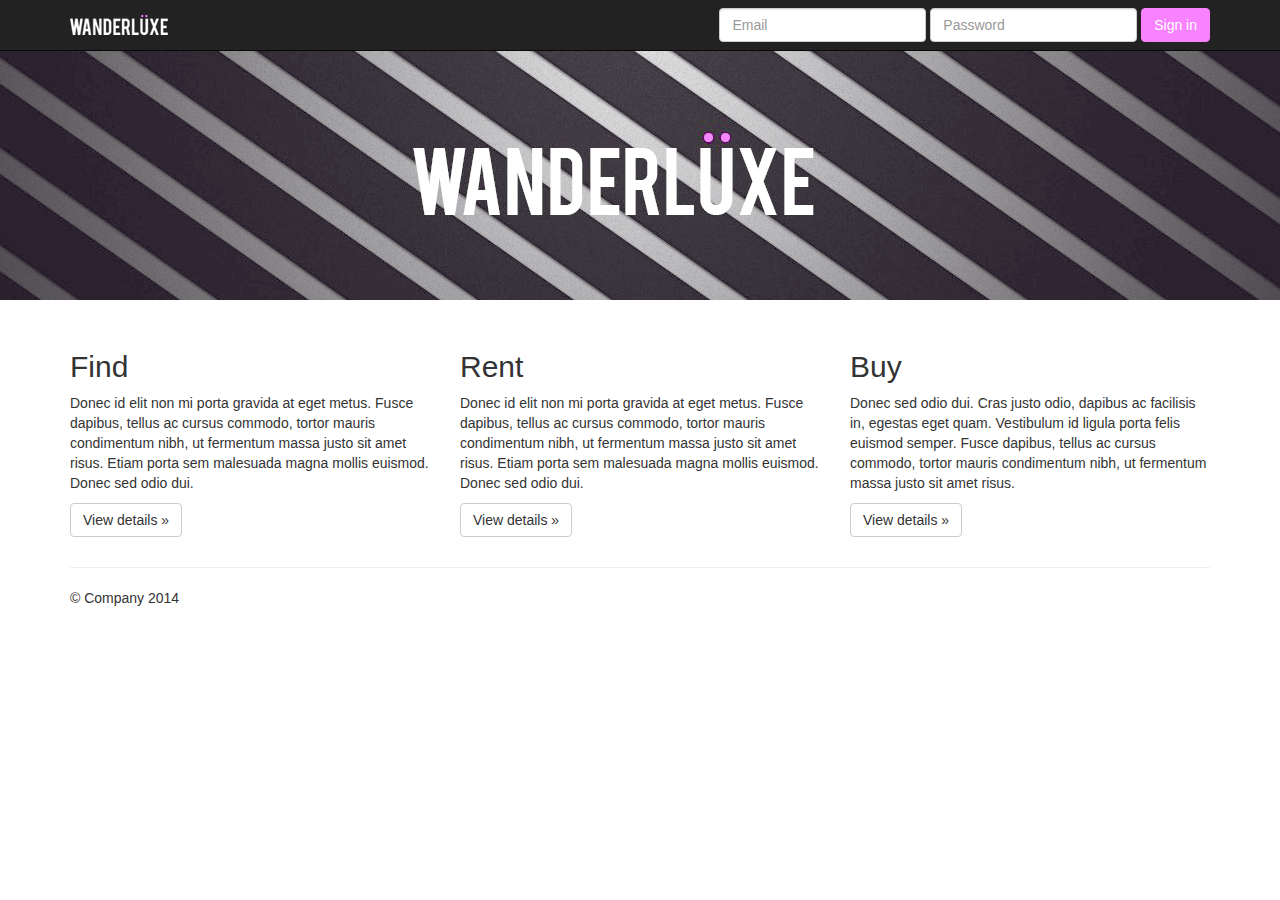
==== index.html @ a994a81a "Initialize repository" ====
<!DOCTYPE html>
<html lang="en">
  <head>
    <meta charset="utf-8">
    <meta http-equiv="X-UA-Compatible" content="IE=edge">
    <meta name="viewport" content="width=device-width, initial-scale=1">
    <link rel="stylesheet" type="text/css" href="css/bootstrap.css">
    <title>WANDERLÜXE</title>
  </head>
  <body>
    <nav class="navbar navbar-inverse navbar-fixed-top" role="navigation">
      <div class="container">
        <div class="navbar-header">
          <button type="button" class="navbar-toggle collapsed" data-toggle="collapse" data-target="#navbar" aria-expanded="false" aria-controls="navbar">
            <span class="sr-only">Toggle navigation</span>
            <span class="icon-bar"></span>
            <span class="icon-bar"></span>
            <span class="icon-bar"></span>
          </button>
          <a class="navbar-brand" href="#"><img src="images/logo_small.png" /></a>
        </div>
        <div id="navbar" class="navbar-collapse collapse">
          <form class="navbar-form navbar-right" role="form">
            <div class="form-group">
              <input type="text" placeholder="Email" class="form-control">
            </div>
            <div class="form-group">
              <input type="password" placeholder="Password" class="form-control">
            </div>
            <button type="submit" class="btn btn-success">Sign in</button>
          </form>
        </div><!--/.navbar-collapse -->
      </div>
    </nav>

    <div class="jumbotron">
      <div class="container">
        <!--<h1>Welcome!</h1>
        <p>Find the dress. Rent the dress. Buy the dress.</p>
        <p><a class="btn btn-primary btn-lg" href="#" role="button">Learn more »</a></p>-->
      </div>
    </div>
    <div class="container">
      <!-- Example row of columns -->
      <div class="row">
        <div class="col-md-4">
          <h2>Find</h2>
          <p>Donec id elit non mi porta gravida at eget metus. Fusce dapibus, tellus ac cursus commodo, tortor mauris condimentum nibh, ut fermentum massa justo sit amet risus. Etiam porta sem malesuada magna mollis euismod. Donec sed odio dui. </p>
          <p><a class="btn btn-default" href="#" role="button">View details »</a></p>
        </div>
        <div class="col-md-4">
          <h2>Rent</h2>
          <p>Donec id elit non mi porta gravida at eget metus. Fusce dapibus, tellus ac cursus commodo, tortor mauris condimentum nibh, ut fermentum massa justo sit amet risus. Etiam porta sem malesuada magna mollis euismod. Donec sed odio dui. </p>
          <p><a class="btn btn-default" href="#" role="button">View details »</a></p>
       </div>
        <div class="col-md-4">
          <h2>Buy</h2>
          <p>Donec sed odio dui. Cras justo odio, dapibus ac facilisis in, egestas eget quam. Vestibulum id ligula porta felis euismod semper. Fusce dapibus, tellus ac cursus commodo, tortor mauris condimentum nibh, ut fermentum massa justo sit amet risus.</p>
          <p><a class="btn btn-default" href="#" role="button">View details »</a></p>
        </div>
      </div>

      <hr>

      <footer>
        <p>© Company 2014</p>
      </footer>
    </div>

    <!-- jQuery (necessary for Bootstrap's JavaScript plugins) -->
    <script src="https://ajax.googleapis.com/ajax/libs/jquery/1.11.1/jquery.min.js"></script>
  </body>
</html>
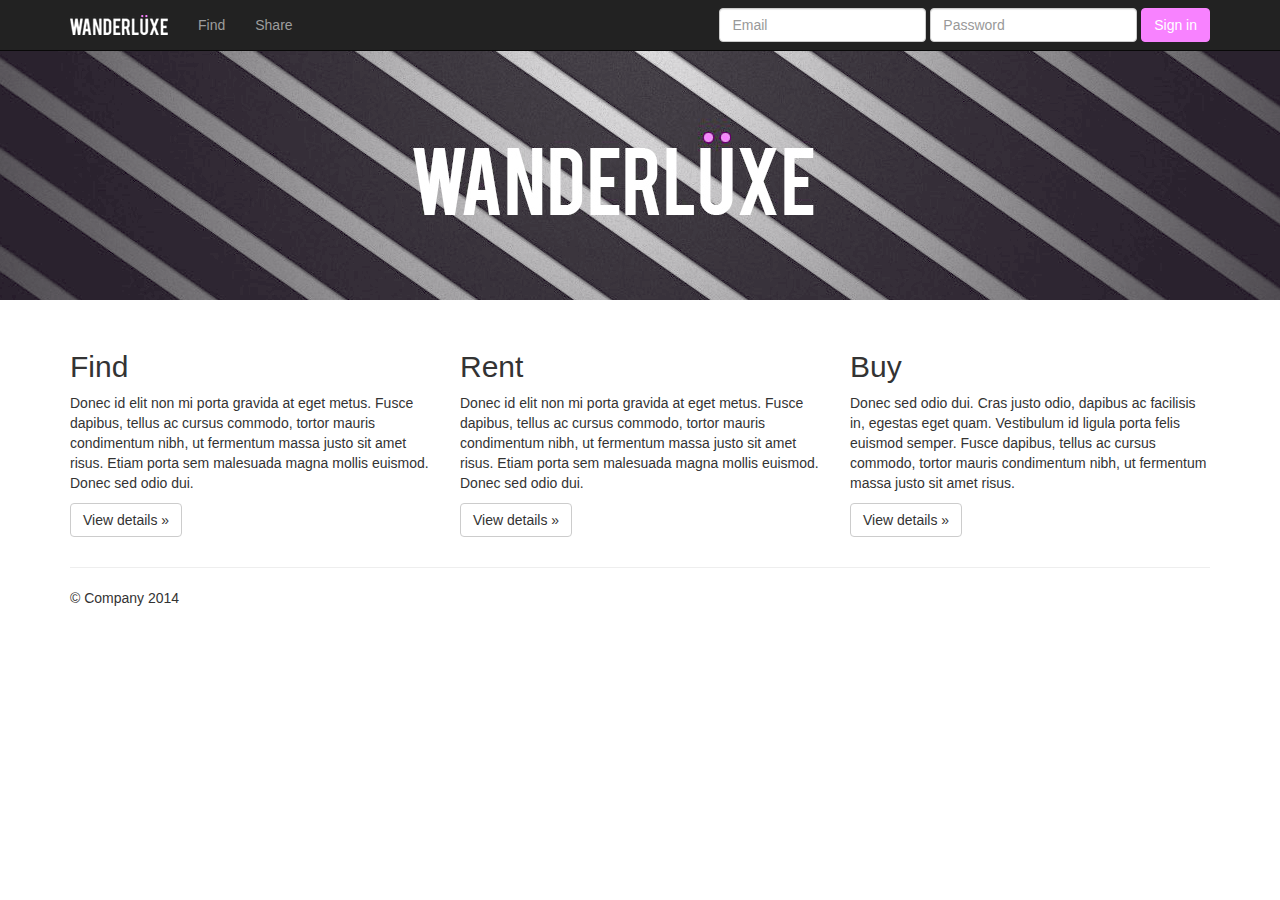
==== commit 0213da31: "Started share form page" ====
--- a/index.html
+++ b/index.html
@@ -17,9 +17,13 @@
             <span class="icon-bar"></span>
             <span class="icon-bar"></span>
           </button>
-          <a class="navbar-brand" href="#"><img src="images/logo_small.png" /></a>
+          <a class="navbar-brand" href="index.html"><img src="images/logo_small.png" /></a>
         </div>
         <div id="navbar" class="navbar-collapse collapse">
+          <ul class="nav navbar-nav">
+            <li><a href="listing.html" class="smoothScroll">Find</a></li>
+            <li><a href="sharing.html" class="smoothScroll">Share</a></li>
+          </ul> 
           <form class="navbar-form navbar-right" role="form">
             <div class="form-group">
               <input type="text" placeholder="Email" class="form-control">
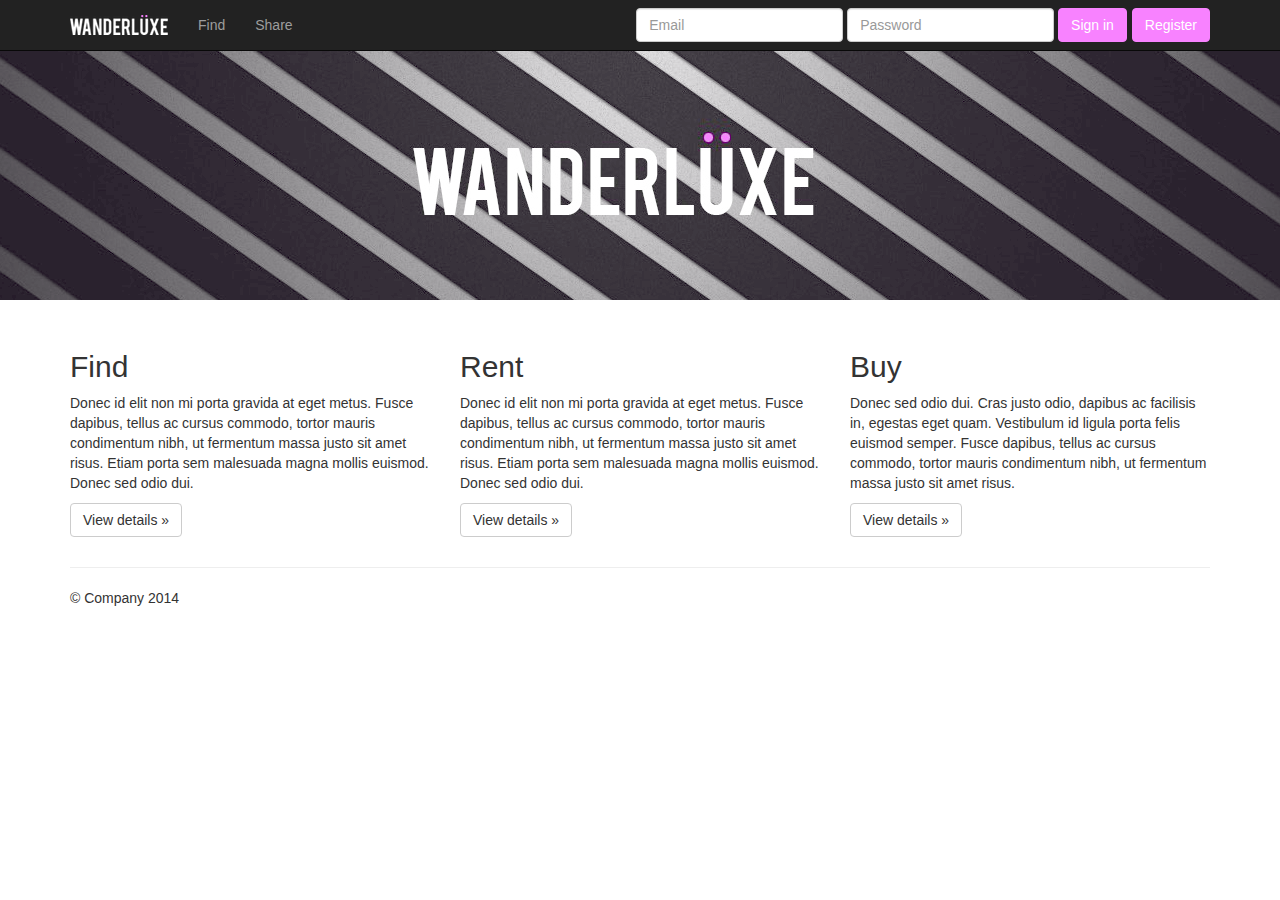
==== commit 6661d272: "Register fix and include register in index" ====
--- a/index.html
+++ b/index.html
@@ -24,7 +24,10 @@
             <li><a href="listing.html" class="smoothScroll">Find</a></li>
             <li><a href="sharing.html" class="smoothScroll">Share</a></li>
           </ul> 
-          <form class="navbar-form navbar-right" role="form">
+          <form class="navbar-form navbar-right" role="form" action="register.html">
+            <button type="submit" class="btn btn-success" style="margin-left:-25px">Register</button>   
+          </form>           
+          <form class="navbar-form navbar-right" role="form" action="listing.html">
             <div class="form-group">
               <input type="text" placeholder="Email" class="form-control">
             </div>
@@ -32,7 +35,7 @@
               <input type="password" placeholder="Password" class="form-control">
             </div>
             <button type="submit" class="btn btn-success">Sign in</button>
-          </form>
+          </form>      
         </div><!--/.navbar-collapse -->
       </div>
     </nav>
